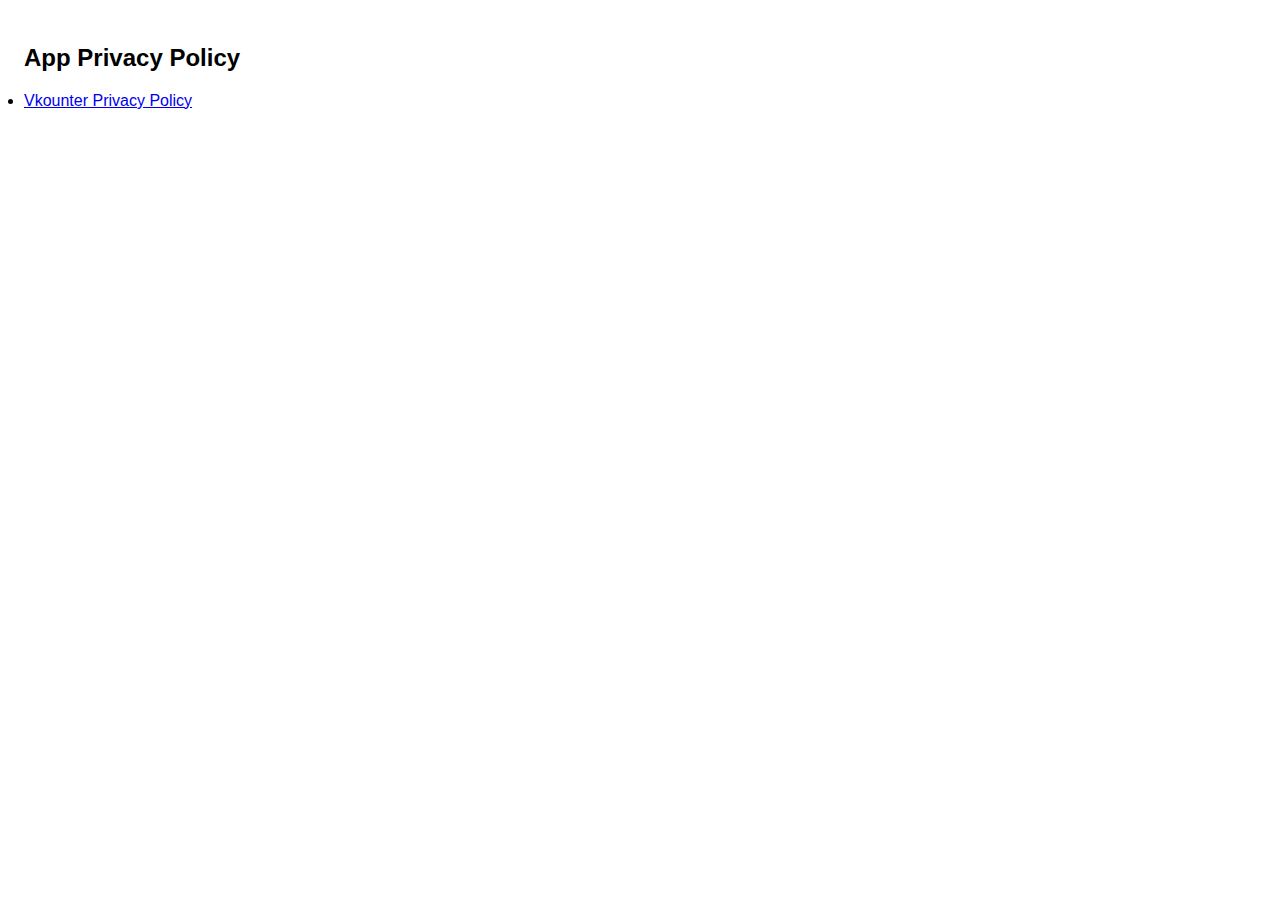
==== index.html @ f1fe8343 "Update index.html" ====
<!DOCTYPE html>
<html>
	<head>
		<meta charset='utf-8'>
		<meta name='viewport' content='width=device-width'>
		<title>App Privacy Policy</title>
		<style> body { font-family: 'Helvetica Neue', Helvetica, Arial, sans-serif; padding:1em; } </style>
	</head>
	<body>
		<h2>App Privacy Policy</h2>
		<li><a href="vkounter_privacy_policy.html">Vkounter Privacy Policy</a></li>
	</body>
</html>
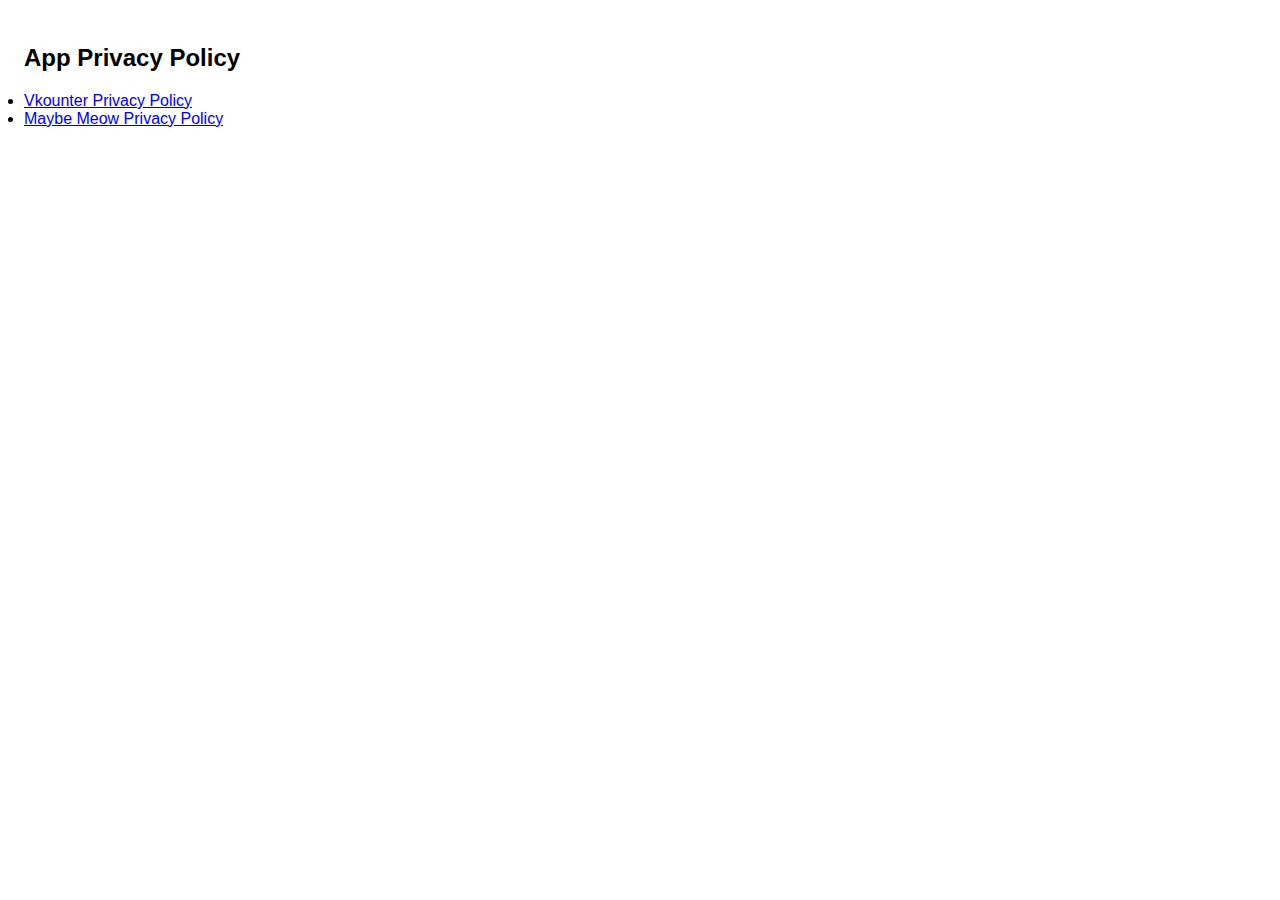
==== commit fd6ccbfe: "Update index.html" ====
--- a/index.html
+++ b/index.html
@@ -9,5 +9,6 @@
 	<body>
 		<h2>App Privacy Policy</h2>
 		<li><a href="vkounter_privacy_policy.html">Vkounter Privacy Policy</a></li>
+		<li><a href="maybe_meow_privacy_policy.html">Maybe Meow Privacy Policy</a></li>
 	</body>
 </html>
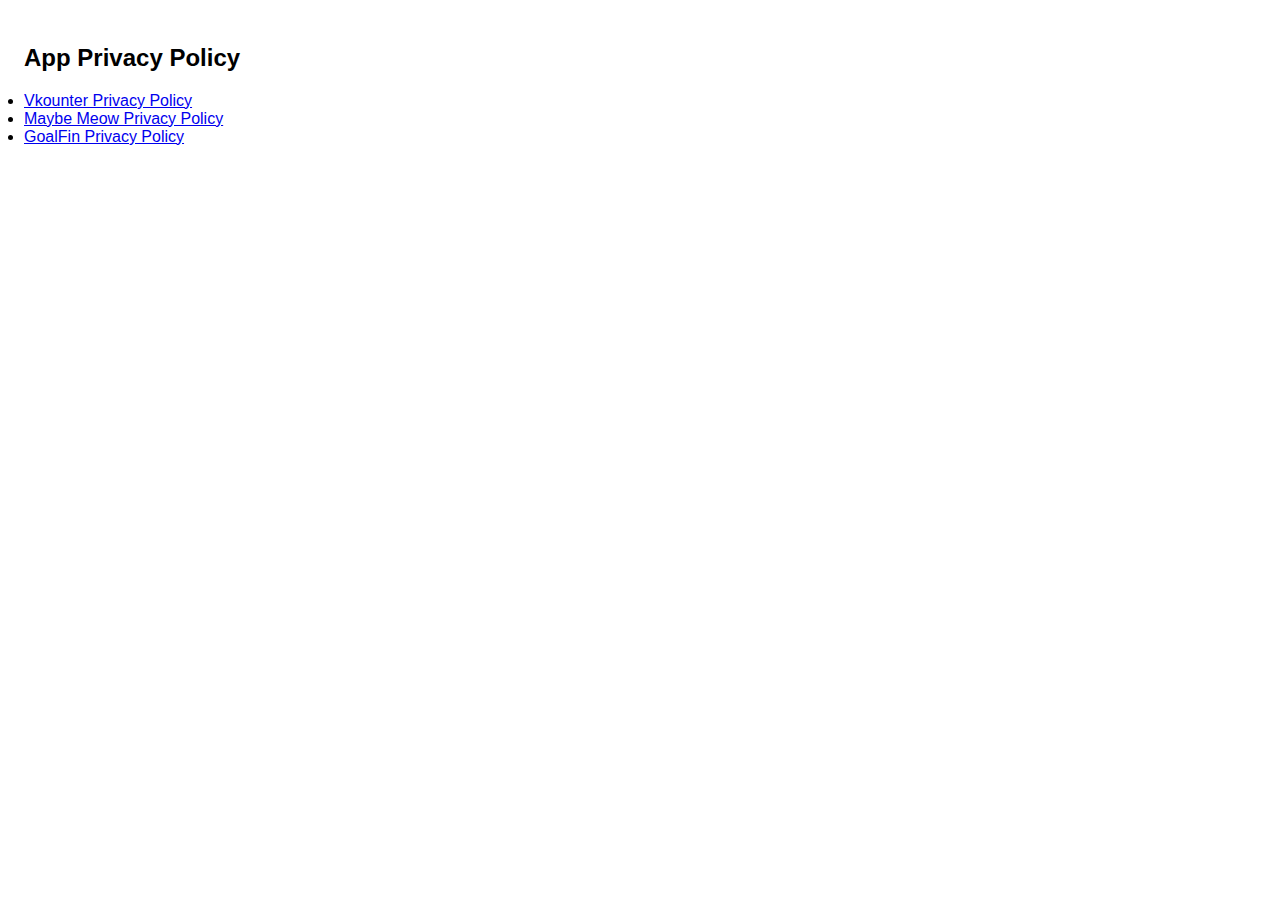
==== commit 167b4f71: "Update index.html" ====
--- a/index.html
+++ b/index.html
@@ -10,5 +10,6 @@
 		<h2>App Privacy Policy</h2>
 		<li><a href="vkounter_privacy_policy.html">Vkounter Privacy Policy</a></li>
 		<li><a href="maybe_meow_privacy_policy.html">Maybe Meow Privacy Policy</a></li>
+		<li><a href="goalfin_privacy_policy.html">GoalFin Privacy Policy</a></li>
 	</body>
 </html>
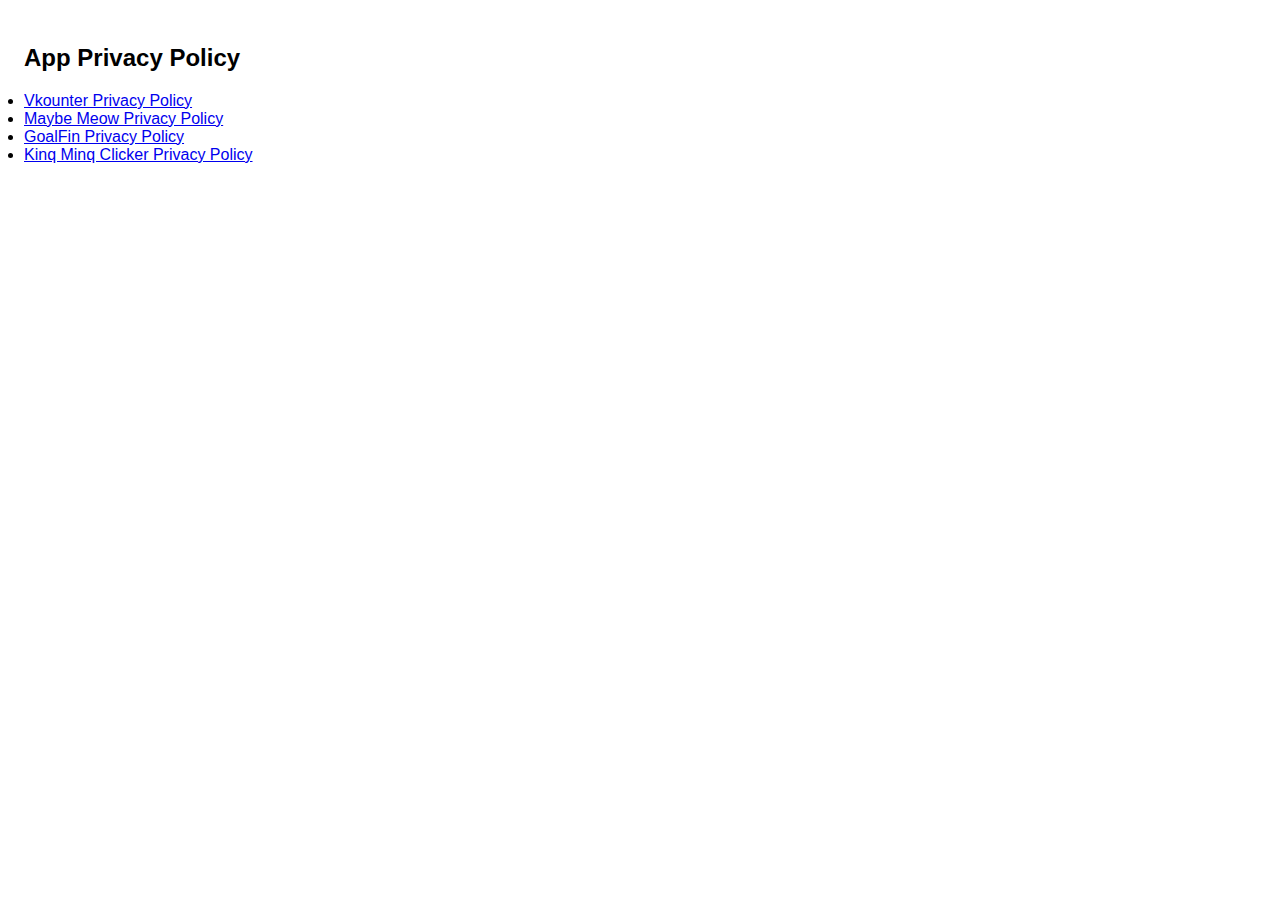
==== commit 26a97b38: "Update index.html" ====
--- a/index.html
+++ b/index.html
@@ -11,5 +11,6 @@
 		<li><a href="vkounter_privacy_policy.html">Vkounter Privacy Policy</a></li>
 		<li><a href="maybe_meow_privacy_policy.html">Maybe Meow Privacy Policy</a></li>
 		<li><a href="goalfin_privacy_policy.html">GoalFin Privacy Policy</a></li>
+		<li><a href="kinqmineclicker_privacy_policy.html">Kinq Minq Clicker Privacy Policy</a></li>
 	</body>
 </html>
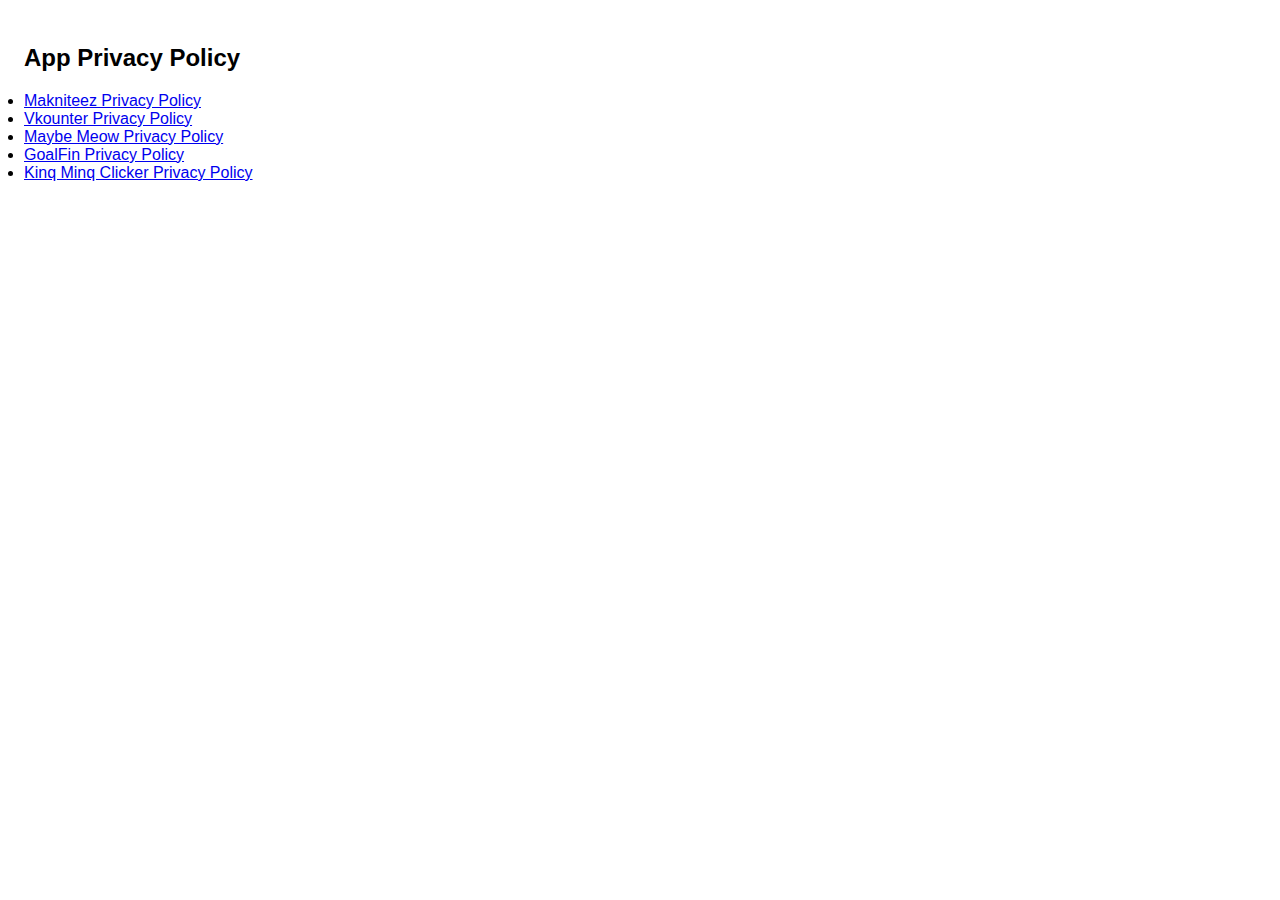
==== commit 6d8c39cf: "Update index.html" ====
--- a/index.html
+++ b/index.html
@@ -8,6 +8,7 @@
 	</head>
 	<body>
 		<h2>App Privacy Policy</h2>
+		<li><a href="makniteez_privacy_policy.html">Makniteez Privacy Policy</a></li>
 		<li><a href="vkounter_privacy_policy.html">Vkounter Privacy Policy</a></li>
 		<li><a href="maybe_meow_privacy_policy.html">Maybe Meow Privacy Policy</a></li>
 		<li><a href="goalfin_privacy_policy.html">GoalFin Privacy Policy</a></li>
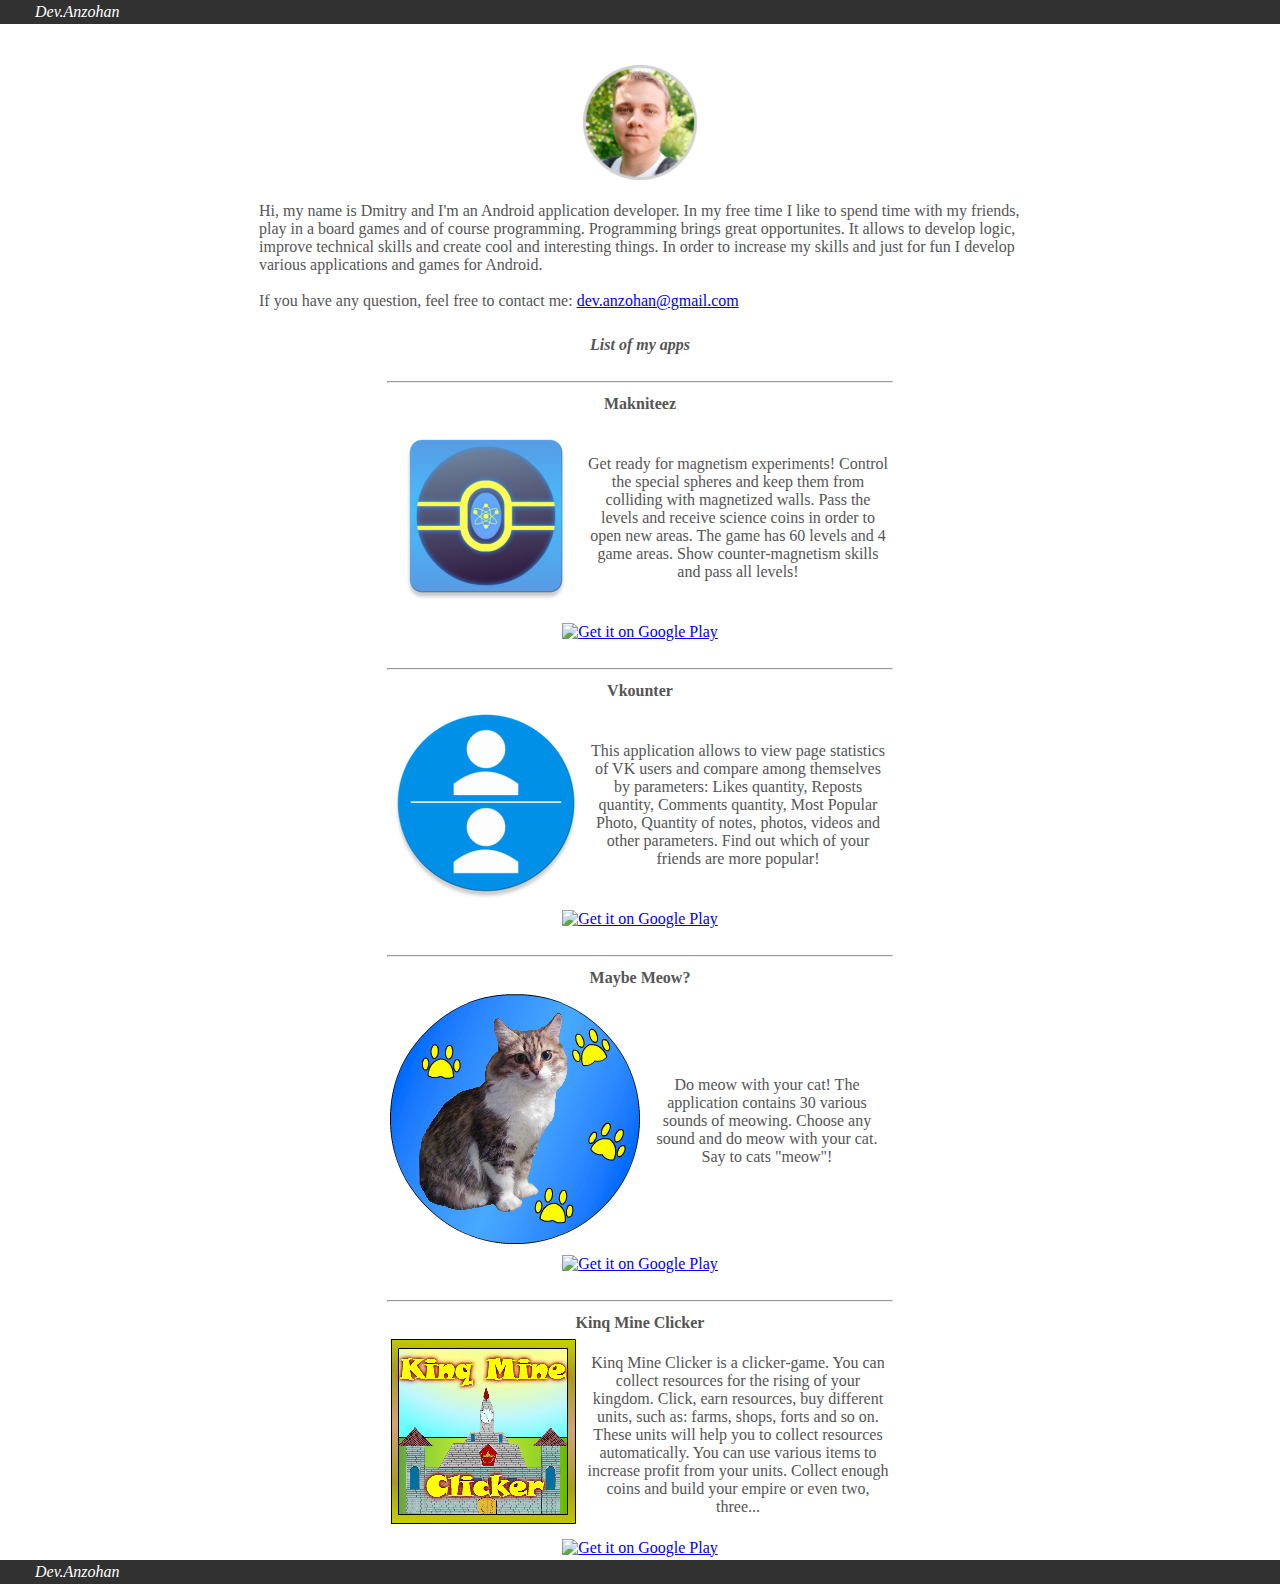
==== commit 55b8171d: "Update index.html" ====
--- a/index.html
+++ b/index.html
@@ -1,17 +1,181 @@
 <!DOCTYPE html>
 <html>
 	<head>
-		<meta charset='utf-8'>
-		<meta name='viewport' content='width=device-width'>
-		<title>App Privacy Policy</title>
-		<style> body { font-family: 'Helvetica Neue', Helvetica, Arial, sans-serif; padding:1em; } </style>
+		<meta charset="utf-8">
+		<link rel="stylesheet" href="css/styles.css" type="text/css">
+		<title>Dev.Anzohan</title>
 	</head>
-	<body>
-		<h2>App Privacy Policy</h2>
-		<li><a href="makniteez_privacy_policy.html">Makniteez Privacy Policy</a></li>
-		<li><a href="vkounter_privacy_policy.html">Vkounter Privacy Policy</a></li>
-		<li><a href="maybe_meow_privacy_policy.html">Maybe Meow Privacy Policy</a></li>
-		<li><a href="goalfin_privacy_policy.html">GoalFin Privacy Policy</a></li>
-		<li><a href="kinqmineclicker_privacy_policy.html">Kinq Minq Clicker Privacy Policy</a></li>
+	
+	<!-- Head -->
+	
+	<body class="page-body">
+	
+		<table class="title-table">
+			<tr>
+				<td><text class="title-text">Dev.Anzohan</text></td>
+			</tr>
+		</table>
+	
+	<!-- General info -->
+	
+		<table class="general-info-table">
+			<tr align="center">
+				<td>
+					<img class="general-info-avatar" src="assets/avatar.png" />
+				</td>
+			</tr>
+		
+			<tr>
+				<td class="general-info-desc">
+					<text class="description">
+						Hi, my name is Dmitry and I'm an Android application developer. In my free time I like to spend time with my friends, play in a board games and of course programming. Programming brings great opportunites. It allows to develop logic, improve technical skills and  create cool and interesting things. In order to increase my skills and just for fun I develop various applications and games for Android.
+					</text>
+				</td>
+			</tr>
+			
+			<tr>
+				<td class="general-info-desc">
+				 <text class="contact-text">If you have any question, feel free to contact me: <a href="mailto:dev.anzohan@gmail.com">dev.anzohan@gmail.com</a></text>
+				</td>
+			</tr>
+		
+			<tr align="center">
+				<td class="list-apps-title-row">
+					<text class="list-apps-title-text">List of my apps</b></text>
+				</td>
+			</tr>
+		</table>
+		
+	<!-- List apps -->
+	
+		<table class="list-apps-table">
+			<tr align="center"><td>
+				<hr class="list-apps-line"/>
+			</td></tr>
+			<tr align="center"><td>
+				<text class="list-apps-label">Makniteez</text>
+			</td></tr>
+			
+			<tr><td>
+				<table>
+					<tr align="center">
+						<td>
+							<img class="list-apps-icon" src="assets/makniteez_icon.png" />
+						</td>
+						
+						<td>
+							<text class="list-apps-desc">
+								Get ready for magnetism experiments! Control the special spheres and keep them from colliding with magnetized walls. Pass the levels and receive science coins in order to open new areas. The game has 60 levels and 4 game areas. Show counter-magnetism skills and pass all levels!
+							</text>
+						</td>
+					</tr>
+				</table>
+			</td></tr>
+		
+			<tr align="center" colspan="2"><td>
+				<a href='https://play.google.com/store/apps/details?id=com.apps.anzohan.makniteez&pcampaignid=pcampaignidMKT-Other-global-all-co-prtnr-py-PartBadge-Mar2515-1'>
+				<img class="list-apps-downdload-ic" alt='Get it on Google Play' src='https://play.google.com/intl/en_us/badges/static/images/badges/en_badge_web_generic.png'/></a>	
+			</td></tr>
+		</table>
+	
+		<table class="list-apps-table">
+			<tr align="center"><td>
+				<hr class="list-apps-line"/>
+			</td></tr>
+			<tr align="center"><td>
+				<text class="list-apps-label">Vkounter</text>
+			</td></tr>
+			
+			<tr><td>
+				<table>
+					<tr align="center">
+						<td>
+							<img class="list-apps-icon" src="assets/vkounter_icon.png" />
+						</td>
+						
+						<td>
+							<text class="list-apps-desc">
+								This application allows to view page statistics of VK users and compare among themselves by parameters: Likes quantity, Reposts quantity, Comments quantity, Most Popular Photo, Quantity of notes, photos, videos and other parameters. Find out which of your friends are more popular!
+							</text>
+						</td>
+					</tr>
+				</table>
+			</td></tr>
+		
+			<tr align="center"><td>
+				<a href='https://play.google.com/store/apps/details?id=com.apps.anzohan.vkounter&pcampaignid=pcampaignidMKT-Other-global-all-co-prtnr-py-PartBadge-Mar2515-1'>
+				<img class="list-apps-downdload-ic" alt='Get it on Google Play' src='https://play.google.com/intl/en_us/badges/static/images/badges/en_badge_web_generic.png'/></a>	
+			</td></tr>
+		</table>
+	
+		<table class="list-apps-table">
+			<tr align="center"><td>
+				<hr class="list-apps-line"/>
+			</td></tr>
+			<tr align="center"><td>
+				<text class="list-apps-label">Maybe Meow?</text>
+			</td></tr>
+			
+			<tr><td>
+				<table>
+					<tr align="center">
+						<td>
+							<img class="list-apps-icon" src="assets/maybe_meow_icon.png" />
+						</td>
+						
+						<td>
+							<text class="list-apps-desc">
+								Do meow with your cat! The application contains 30 various sounds of meowing. Choose any sound and do meow with your cat. Say to cats "meow"!
+							</text>
+						</td>
+					</tr>
+				</table>
+			</td></tr>
+		
+			<tr align="center"><td>
+				<a href='https://play.google.com/store/apps/details?id=anzohan.apps.com.maybemeow&pcampaignid=pcampaignidMKT-Other-global-all-co-prtnr-py-PartBadge-Mar2515-1'>
+					<img class="list-apps-downdload-ic" alt='Get it on Google Play' src='https://play.google.com/intl/en_us/badges/static/images/badges/en_badge_web_generic.png'/>
+				</a>	
+			</td></tr>
+		</table>
+	
+		<table class="list-apps-table">
+			<tr align="center"><td>
+				<hr class="list-apps-line"/>
+			</td></tr>
+			<tr align="center"><td>
+				<text class="list-apps-label">Kinq Mine Clicker</text>
+			</td></tr>
+			
+			<tr><td>
+				<table>
+					<tr align="center">
+						<td>
+							<img class="list-apps-icon" src="assets/kinq_mine_clicker_icon.png" />
+						</td>
+						
+						<td>
+							<text class="list-apps-desc">
+								Kinq Mine Clicker is a clicker-game. You can collect resources for the rising of your kingdom. Click, earn resources, buy different units, such as: farms, shops, forts and so on. These units will help you to collect resources automatically. You can use various items to increase profit from your units. Collect enough coins and build your empire or even two, three...
+							</text>
+						</td>
+					</tr>
+				</table>
+			</td></tr>
+		
+			<tr align="center"><td>
+				<a href='https://play.google.com/store/apps/details?id=com.apps.anzohan.kinqmineclicker&pcampaignid=pcampaignidMKT-Other-global-all-co-prtnr-py-PartBadge-Mar2515-1'>
+					<img class="list-apps-downdload-ic" alt='Get it on Google Play' src='https://play.google.com/intl/en_us/badges/static/images/badges/en_badge_web_generic.png'/>
+				</a>	
+			</td></tr>
+		</table>
 	</body>
+
+	<footer>
+		<table class="title-table">
+			<tr>
+				<td><text class="title-text">Dev.Anzohan</text></td>
+			</tr>
+		</table>
+	</footer>
 </html>
--- a/css/styles.css
+++ b/css/styles.css
@@ -0,0 +1,31 @@
+.title-table {width: 100%; background-color: #313131; height: 5%; padding-left: 2.5%; padding-right: 2.5%;}
+
+.title-text {color: white; font-family: Trebuchet MS; font-size: 36; font-style: italic;}
+
+.page-body {margin: 0%; padding: 0%;}
+
+.general-info-table {width: 60%; margin-top: 3%; margin-left: 20%; margin-right: 20%;}
+
+.general-info-avatar {width: 15%;}
+
+.general-info-desc {padding-top: 2%;}
+
+.description {color: #555555; font-family: Trebuchet MS; font-size: 24;}
+
+.list-apps-title-row {padding-top: 3%;}
+
+.list-apps-title-text {color: #555555; font-family: Trebuchet MS; font-size: 28; font-weight: bold; font-style: italic;}
+
+.list-apps-table {width: 40%; margin-top: 1%; margin-left: 30%; margin-right: 30%;}
+
+.list-apps-line {background-color: #313131; #width: 100%; height: 0.5%;}
+
+.list-apps-label {color: #555555; font-family: Trebuchet MS; font-size: 26; font-weight: bold;}
+
+.list-apps-icon {height: 60%;}
+
+.list-apps-desc {color: #555555; font-family: Trebuchet MS; font-size: 16;}
+
+.list-apps-downdload-ic {width: 40%;}
+
+.contact-text {color: #555555; font-family: Trebuchet MS; font-size: 24;}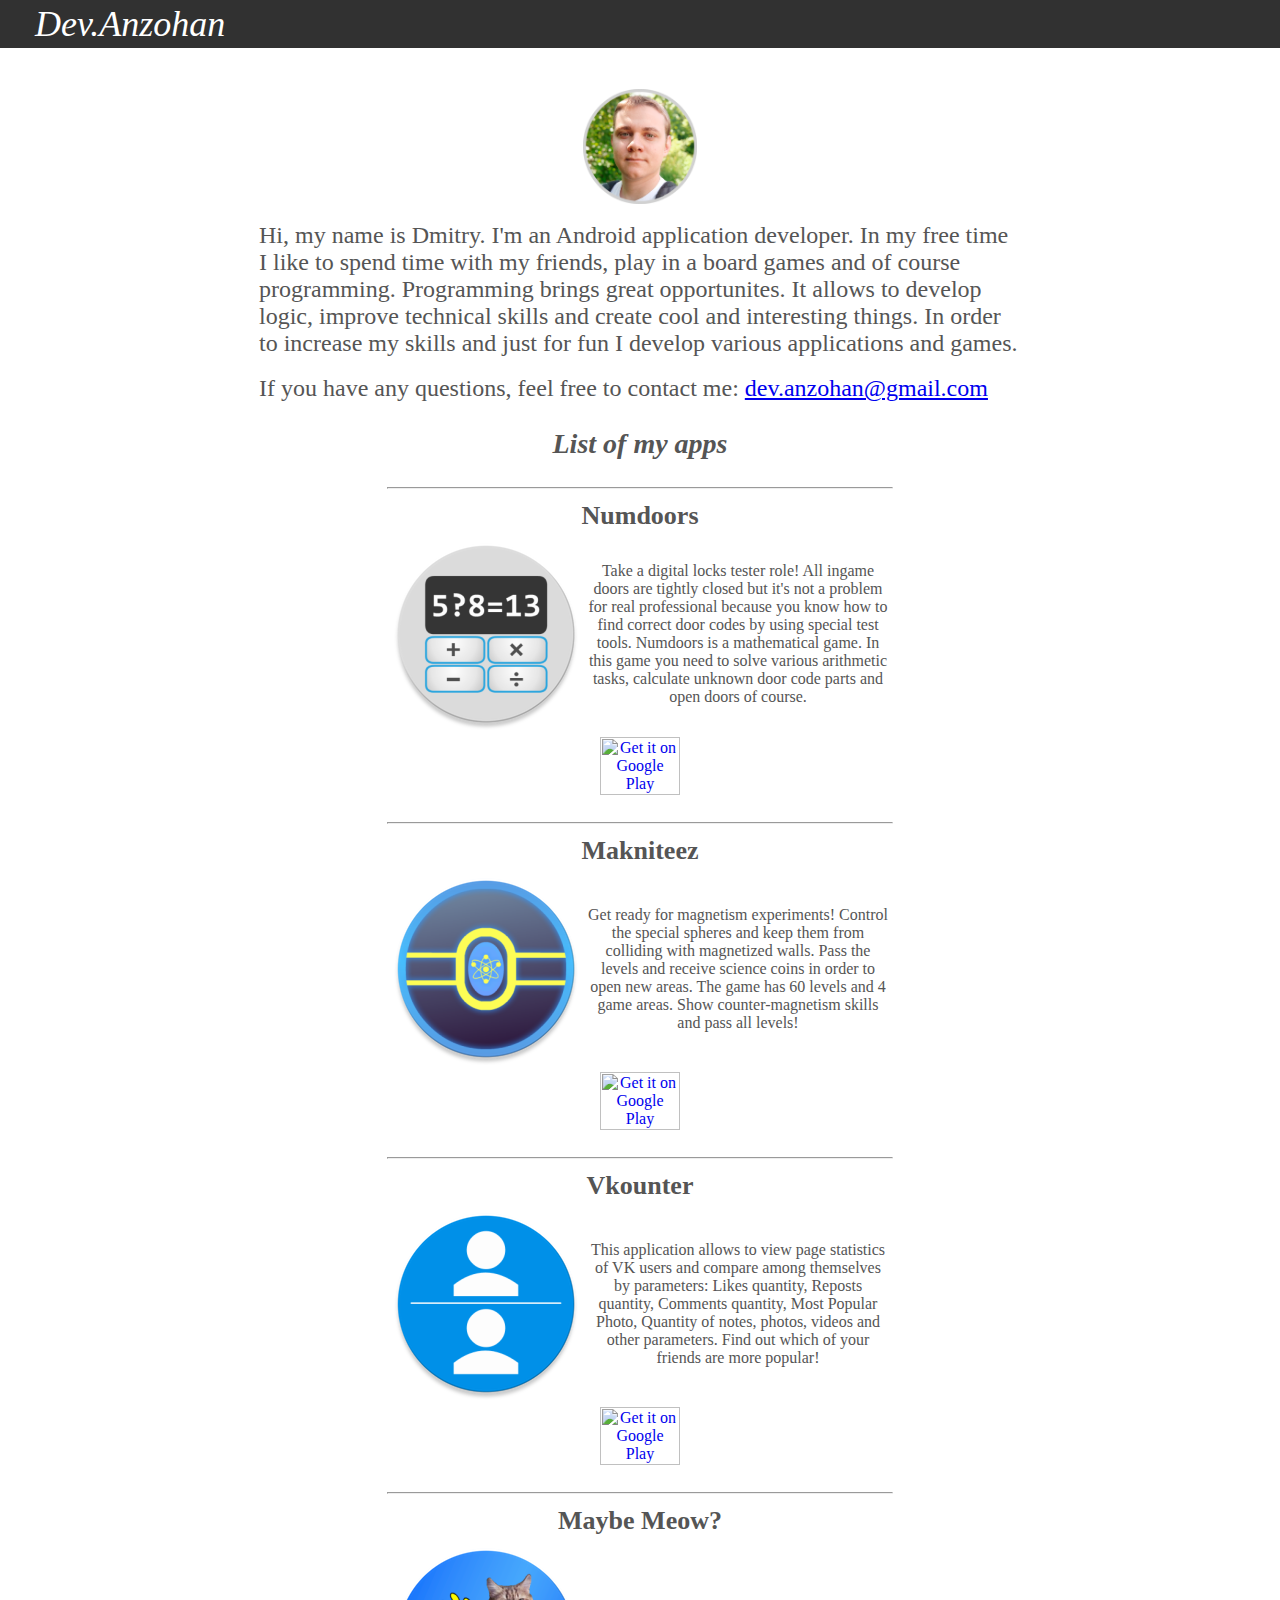
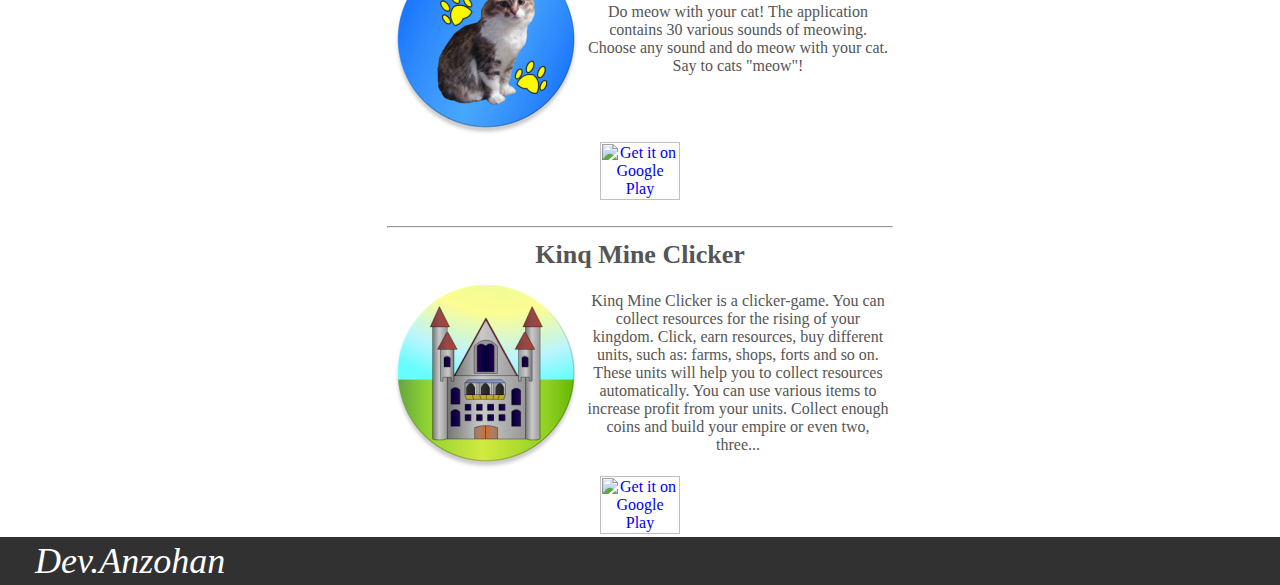
==== commit a407492a: "Update index.html" ====
--- a/index.html
+++ b/index.html
@@ -1,4 +1,3 @@
-<!DOCTYPE html>
 <html>
 	<head>
 		<meta charset="utf-8">
@@ -28,14 +27,14 @@
 			<tr>
 				<td class="general-info-desc">
 					<text class="description">
-						Hi, my name is Dmitry and I'm an Android application developer. In my free time I like to spend time with my friends, play in a board games and of course programming. Programming brings great opportunites. It allows to develop logic, improve technical skills and  create cool and interesting things. In order to increase my skills and just for fun I develop various applications and games for Android.
+						Hi, my name is Dmitry. I'm an Android application developer. In my free time I like to spend time with my friends, play in a board games and of course programming. Programming brings great opportunites. It allows to develop logic, improve technical skills and create cool and interesting things. In order to increase my skills and just for fun I develop various applications and games.
 					</text>
 				</td>
 			</tr>
 			
 			<tr>
 				<td class="general-info-desc">
-				 <text class="contact-text">If you have any question, feel free to contact me: <a href="mailto:dev.anzohan@gmail.com">dev.anzohan@gmail.com</a></text>
+				 <text class="contact-text">If you have any questions, feel free to contact me: <a href="mailto:dev.anzohan@gmail.com">dev.anzohan@gmail.com</a></text>
 				</td>
 			</tr>
 		
@@ -47,6 +46,36 @@
 		</table>
 		
 	<!-- List apps -->
+	
+			<table class="list-apps-table">
+			<tr align="center"><td>
+				<hr class="list-apps-line"/>
+			</td></tr>
+			<tr align="center"><td>
+				<text class="list-apps-label">Numdoors</text>
+			</td></tr>
+			
+			<tr><td>
+				<table>
+					<tr align="center">
+						<td>
+							<img class="list-apps-icon" src="assets/numdoors_icon.png" />
+						</td>
+						
+						<td>
+							<text class="list-apps-desc">
+								Take a digital locks tester role! All ingame doors are tightly closed but it's not a problem for real professional because you know how to find correct door codes by using special test tools. Numdoors is a mathematical game. In this game you need to solve various arithmetic tasks, calculate unknown door code parts and open doors of course.
+							</text>
+						</td>
+					</tr>
+				</table>
+			</td></tr>
+		
+			<tr align="center" colspan="2"><td>
+				<a href='https://play.google.com/store/apps/details?id=com.apps.anzohan.numdoors&pcampaignid=pcampaignidMKT-Other-global-all-co-prtnr-py-PartBadge-Mar2515-1'>
+				<img class="list-apps-downdload-ic" alt='Get it on Google Play' src='https://play.google.com/intl/en_us/badges/static/images/badges/en_badge_web_generic.png'/></a>	
+			</td></tr>
+		</table>
 	
 		<table class="list-apps-table">
 			<tr align="center"><td>
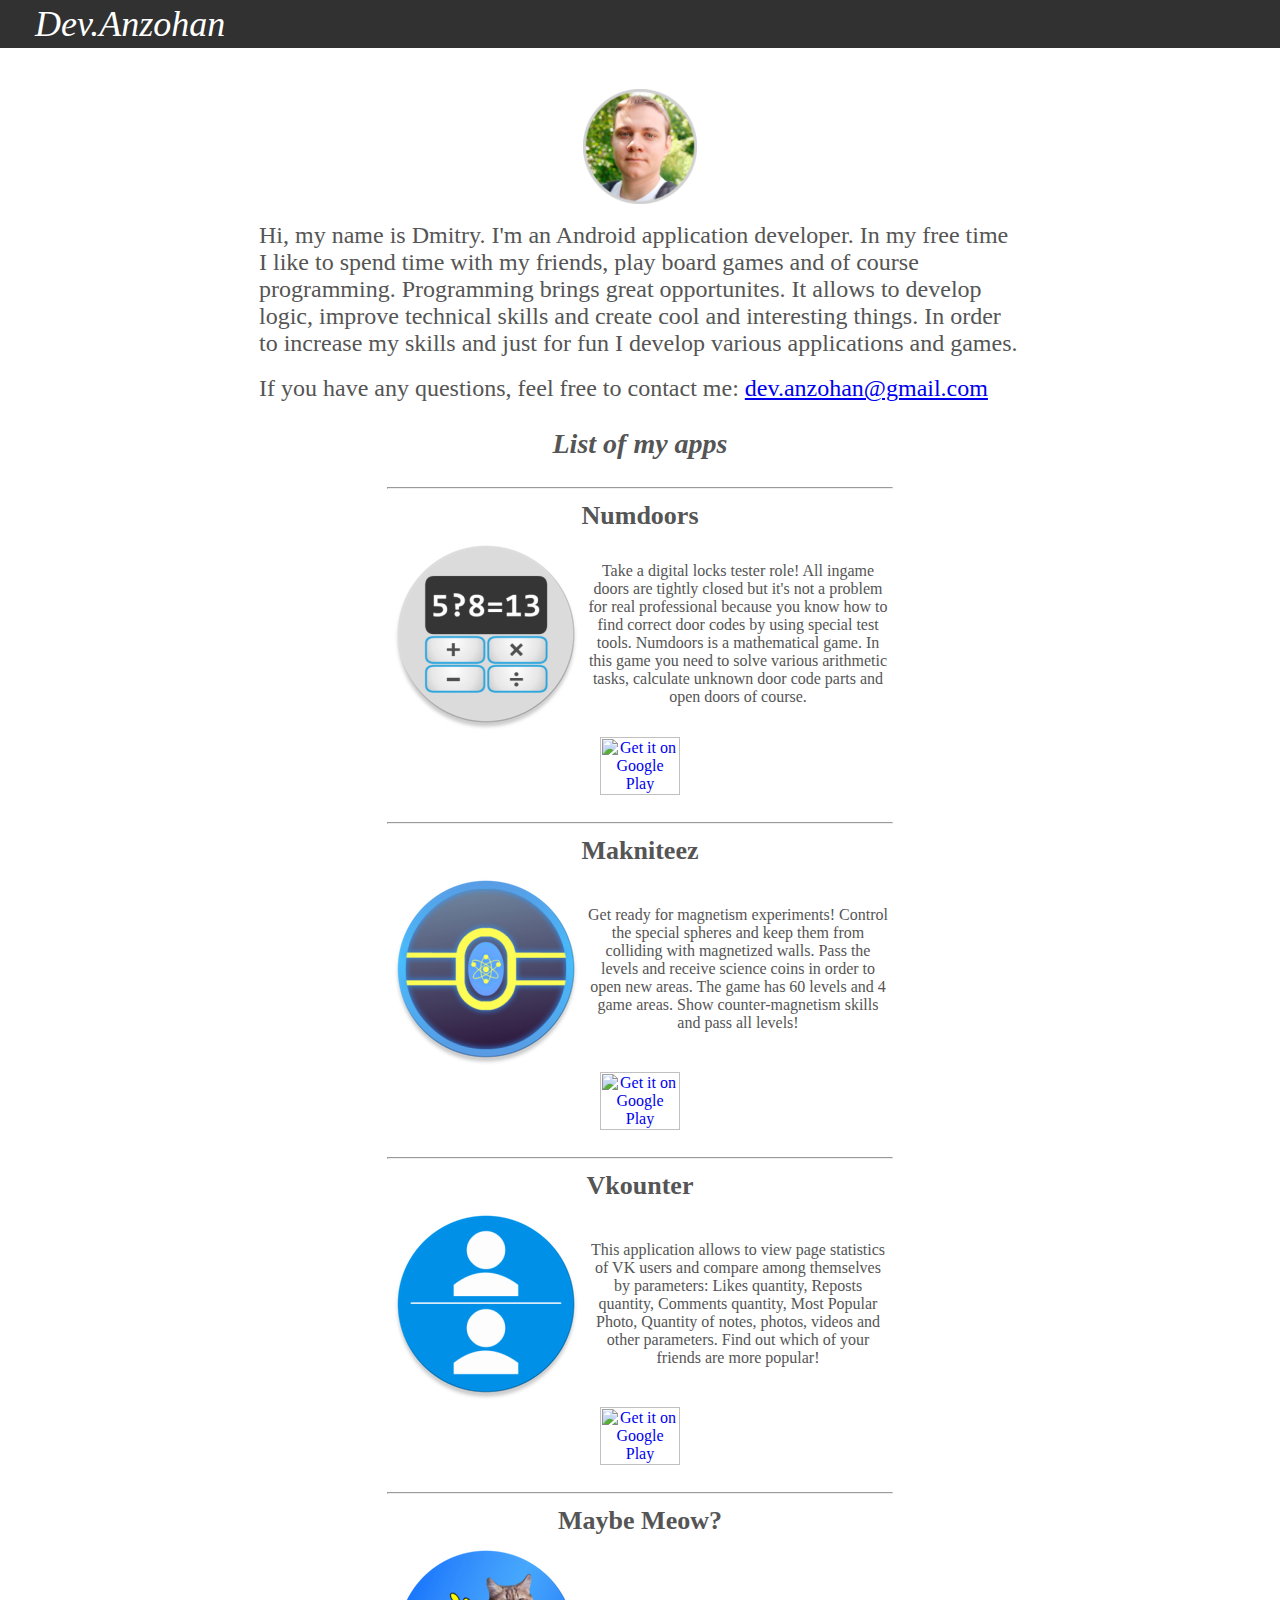
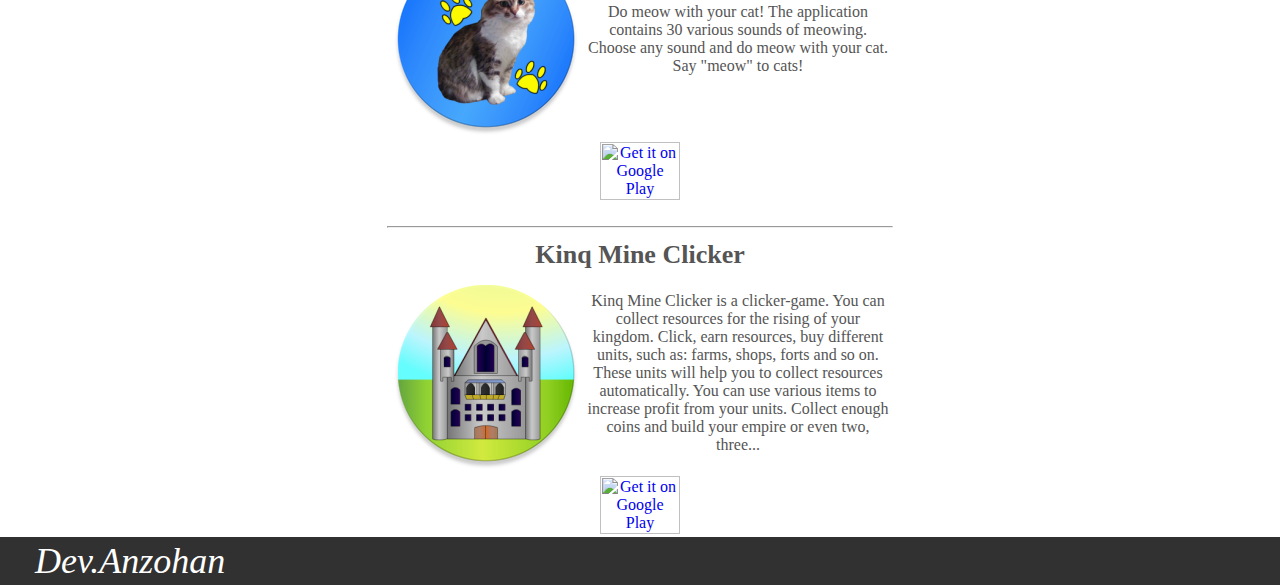
==== commit ea55bb76: "Update index.html" ====
--- a/index.html
+++ b/index.html
@@ -27,7 +27,7 @@
 			<tr>
 				<td class="general-info-desc">
 					<text class="description">
-						Hi, my name is Dmitry. I'm an Android application developer. In my free time I like to spend time with my friends, play in a board games and of course programming. Programming brings great opportunites. It allows to develop logic, improve technical skills and create cool and interesting things. In order to increase my skills and just for fun I develop various applications and games.
+						Hi, my name is Dmitry. I'm an Android application developer. In my free time I like to spend time with my friends, play board games and of course programming. Programming brings great opportunites. It allows to develop logic, improve technical skills and create cool and interesting things. In order to increase my skills and just for fun I develop various applications and games.
 					</text>
 				</td>
 			</tr>
@@ -154,7 +154,7 @@
 						
 						<td>
 							<text class="list-apps-desc">
-								Do meow with your cat! The application contains 30 various sounds of meowing. Choose any sound and do meow with your cat. Say to cats "meow"!
+								Do meow with your cat! The application contains 30 various sounds of meowing. Choose any sound and do meow with your cat. Say "meow" to cats!
 							</text>
 						</td>
 					</tr>
